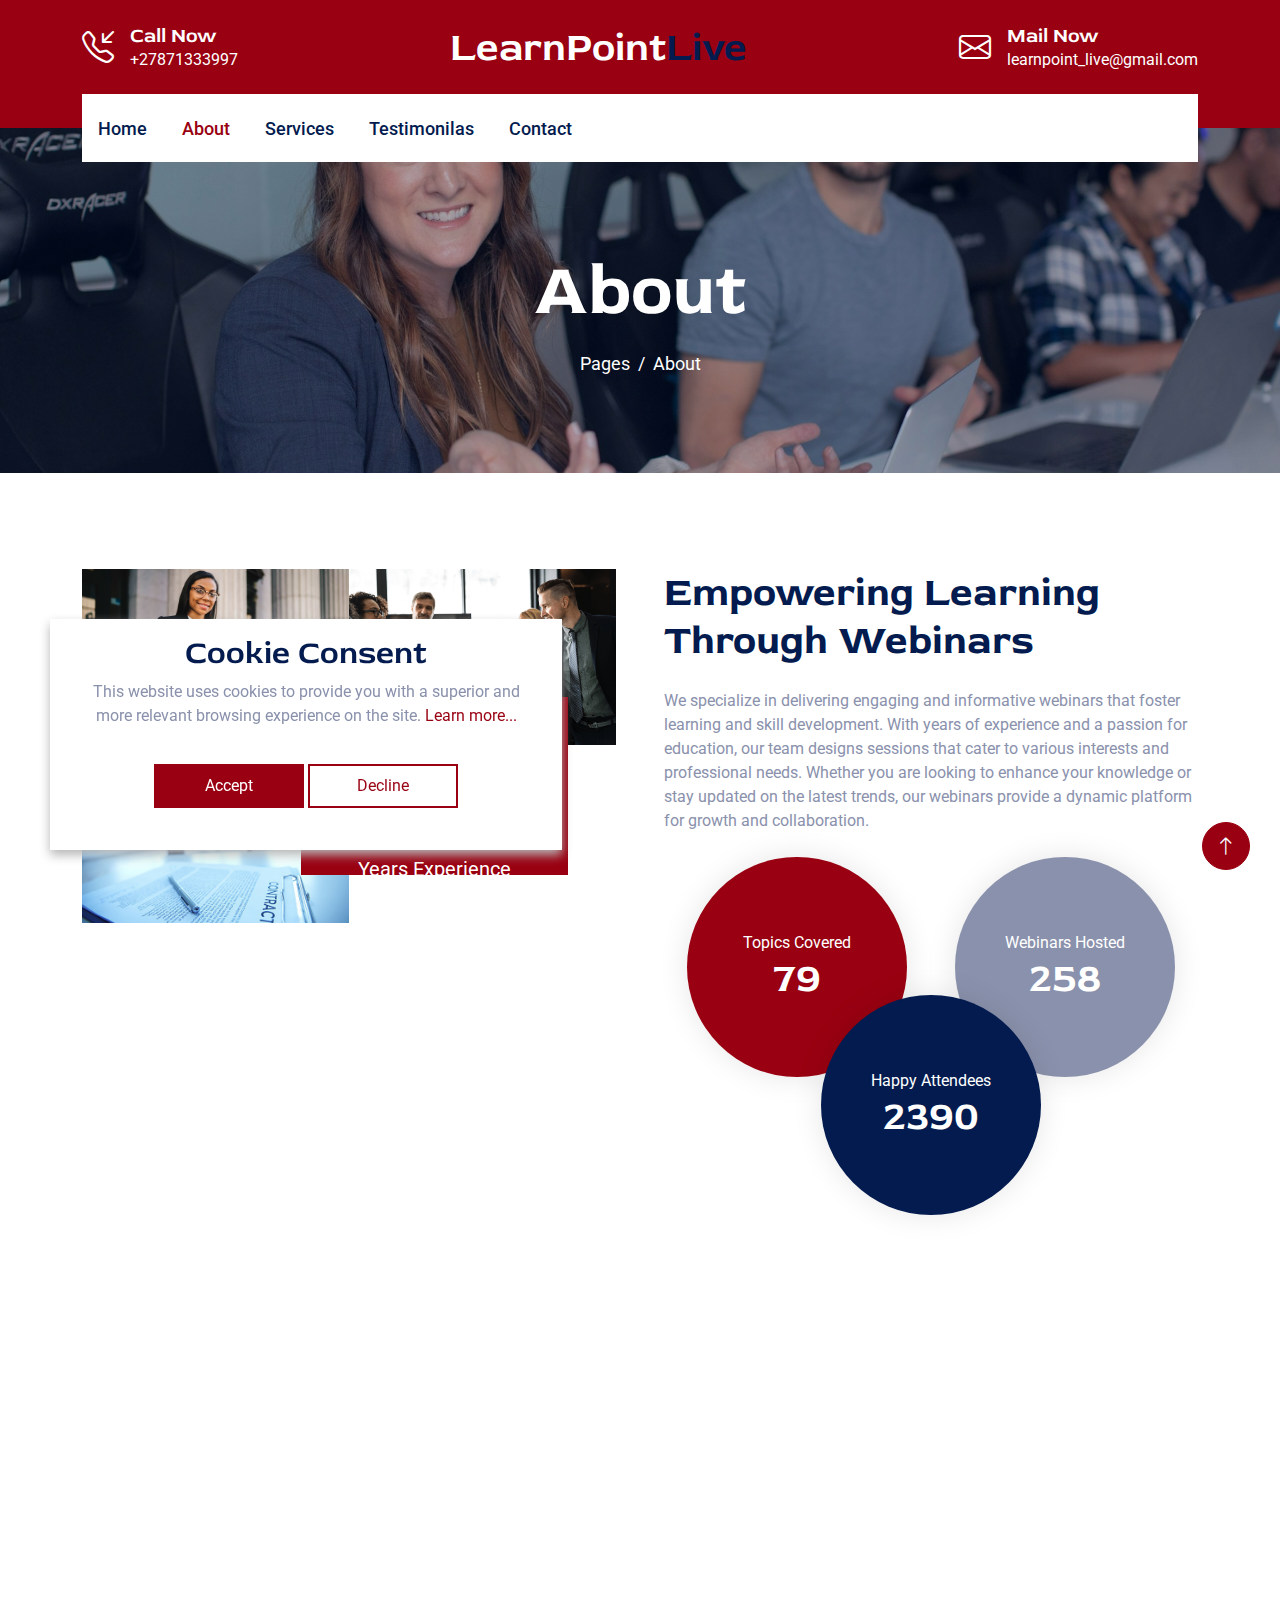
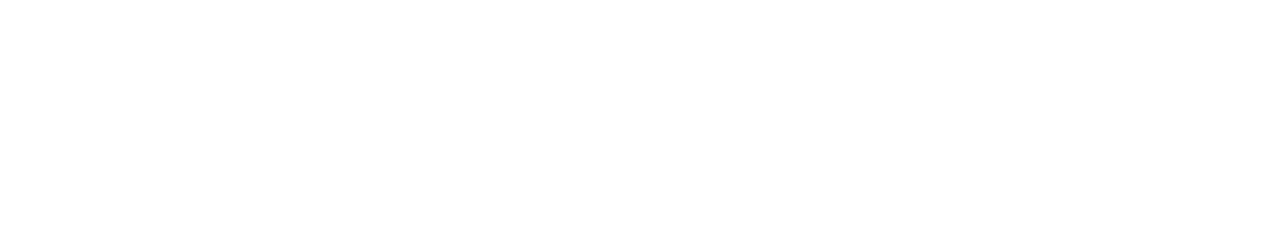
==== about.html @ 98da48b9 "WIP" ====
<!DOCTYPE html>
<html lang="en">
    <head>
        <meta charset="utf-8" />
        <title>LearnPointLive</title>
        <meta content="width=device-width, initial-scale=1.0" name="viewport" />
        <meta content="" name="keywords" />
        <meta content="" name="description" />

        <!-- Favicon -->
        <link href="img/favicon.ico" rel="icon" />

        <!-- Google Web Fonts -->
        <link rel="preconnect" href="https://fonts.googleapis.com" />
        <link rel="preconnect" href="https://fonts.gstatic.com" crossorigin />
        <link
            href="https://fonts.googleapis.com/css2?family=Roboto:wght@400;500&family=Red+Rose:wght@600;700&display=swap"
            rel="stylesheet"
        />

        <!-- Icon Font Stylesheet -->
        <link
            href="https://cdnjs.cloudflare.com/ajax/libs/font-awesome/5.10.0/css/all.min.css"
            rel="stylesheet"
        />
        <link
            rel="stylesheet"
            href="https://cdn.jsdelivr.net/npm/bootstrap-icons@1.10.4/font/bootstrap-icons.css"
        />

        <!-- Libraries Stylesheet -->
        <link href="lib/animate/animate.min.css" rel="stylesheet" />
        <link
            href="lib/owlcarousel/assets/owl.carousel.min.css"
            rel="stylesheet"
        />

        <!-- Customized Bootstrap Stylesheet -->
        <link href="css/bootstrap.min.css" rel="stylesheet" />

        <!-- Template Stylesheet -->
        <link href="css/style.css" rel="stylesheet" />
    </head>

    <body>
        <!-- Spinner Start -->
        <div
            id="spinner"
            class="show bg-white position-fixed translate-middle w-100 vh-100 top-50 start-50 d-flex align-items-center justify-content-center"
        >
            <div
                class="spinner-border text-primary"
                role="status"
                style="width: 3rem; height: 3rem"
            ></div>
        </div>
        <!-- Spinner End -->

        <!-- Brand Start -->
        <div
            class="container-fluid bg-primary text-white pt-4 pb-5 d-none d-lg-flex"
        >
            <div class="container pb-2">
                <div class="d-flex align-items-center justify-content-between">
                    <div class="d-flex">
                        <i class="bi bi-telephone-inbound fs-2"></i>
                        <div class="ms-3">
                            <h5 class="text-white mb-0">Call Now</h5>
                            <span>+27871333997</span>
                        </div>
                    </div>
                    <a href="index.html" class="h1 text-white mb-0"
                        >LearnPoint<span class="text-dark">Live</span></a
                    >
                    <div class="d-flex">
                        <i class="bi bi-envelope fs-2"></i>
                        <div class="ms-3">
                            <h5 class="text-white mb-0">Mail Now</h5>
                            <span>learnpoint_live@gmail.com</span>
                        </div>
                    </div>
                </div>
            </div>
        </div>
        <!-- Brand End -->

        <!-- Navbar Start -->
        <div class="container-fluid sticky-top">
            <div class="container">
                <nav
                    class="navbar navbar-expand-lg navbar-light bg-white py-lg-0 px-lg-3"
                >
                    <a href="index.html" class="navbar-brand d-lg-none">
                        <h1 class="text-primary m-0">
                            Quantum<span class="text-dark">Lex</span>
                        </h1>
                    </a>
                    <button
                        type="button"
                        class="navbar-toggler me-0"
                        data-bs-toggle="collapse"
                        data-bs-target="#navbarCollapse"
                    >
                        <span class="navbar-toggler-icon"></span>
                    </button>
                    <div class="collapse navbar-collapse" id="navbarCollapse">
                        <div class="navbar-nav">
                            <a href="index.html" class="nav-item nav-link"
                                >Home</a
                            >
                            <a
                                href="about.html"
                                class="nav-item nav-link active"
                                >About</a
                            >
                            <a href="service.html" class="nav-item nav-link"
                                >Services</a
                            >
                            <a href="testimonial.html" class="nav-item nav-link"
                                >Testimonilas</a
                            >
                            <a href="contact.html" class="nav-item nav-link"
                                >Contact</a
                            >
                        </div>
                    </div>
                </nav>
            </div>
        </div>
        <!-- Navbar End -->

        <!-- Page Header Start -->
        <div
            class="container-fluid page-header bg2 py-5 mb-5 wow fadeIn"
            data-wow-delay="0.1s"
        >
            <div class="container text-center py-5 mt-4">
                <h1 class="display-2 text-white mb-3 animated slideInDown">
                    About
                </h1>
                <nav aria-label="breadcrumb animated slideInDown">
                    <ol class="breadcrumb justify-content-center mb-0">
                        <li class="breadcrumb-item"><a href="#">Pages</a></li>
                        <li class="breadcrumb-item" aria-current="page">
                            About
                        </li>
                    </ol>
                </nav>
            </div>
        </div>
        <!-- Page Header End -->

        <!-- About Start -->
        <div class="container-fluid py-5">
            <div class="container">
                <div class="row g-5">
                    <div class="col-lg-6 wow fadeIn" data-wow-delay="0.1s">
                        <div class="row g-0">
                            <div class="col-6">
                                <img class="img-fluid" src="img/about-1.jpg" />
                            </div>
                            <div class="col-6">
                                <img class="img-fluid" src="img/about-2.jpg" />
                            </div>
                            <div class="col-6">
                                <img class="img-fluid" src="img/about-3.jpg" />
                            </div>
                            <div class="col-6">
                                <div
                                    class="bg-primary w-100 h-100 mt-n5 ms-n5 d-flex flex-column align-items-center justify-content-center"
                                >
                                    <div class="icon-box-light">
                                        <i class="bi bi-award text-dark"></i>
                                    </div>
                                    <h1
                                        class="display-1 text-white mb-0"
                                        data-toggle="counter-up"
                                    >
                                        9
                                    </h1>
                                    <small class="fs-5 text-white"
                                        >Years Experience</small
                                    >
                                </div>
                            </div>
                        </div>
                    </div>
                    <div class="col-lg-6 wow fadeIn" data-wow-delay="0.5s">
                        <h1 class="display-6 mb-4">
                            Empowering Learning Through Webinars
                        </h1>
                        <p class="mb-4">
                            We specialize in delivering engaging and informative
                            webinars that foster learning and skill development.
                            With years of experience and a passion for
                            education, our team designs sessions that cater to
                            various interests and professional needs. Whether
                            you are looking to enhance your knowledge or stay
                            updated on the latest trends, our webinars provide a
                            dynamic platform for growth and collaboration.
                        </p>
                        <div class="row g-4 g-sm-5 justify-content-center">
                            <div class="col-sm-6">
                                <div
                                    class="about-fact btn-square flex-column rounded-circle bg-primary ms-sm-auto"
                                >
                                    <p class="text-white mb-0">
                                        Topics Covered
                                    </p>
                                    <h1
                                        class="text-white mb-0"
                                        data-toggle="counter-up"
                                    >
                                        79
                                    </h1>
                                </div>
                            </div>
                            <div class="col-sm-6 text-start">
                                <div
                                    class="about-fact btn-square flex-column rounded-circle bg-secondary me-sm-auto"
                                >
                                    <p class="text-white mb-0">
                                        Webinars Hosted
                                    </p>
                                    <h1
                                        class="text-white mb-0"
                                        data-toggle="counter-up"
                                    >
                                        258
                                    </h1>
                                </div>
                            </div>
                            <div class="col-sm-6">
                                <div
                                    class="about-fact mt-n130 btn-square flex-column rounded-circle bg-dark mx-sm-auto"
                                >
                                    <p class="text-white mb-0">
                                        Happy Attendees
                                    </p>
                                    <h1
                                        class="text-white mb-0"
                                        data-toggle="counter-up"
                                    >
                                        2390
                                    </h1>
                                </div>
                            </div>
                        </div>
                    </div>
                </div>
            </div>
        </div>
        <!-- About End -->

        <!-- Footer Start -->
        <div
            class="container-fluid footer position-relative bg-dark text-white-50 py-5 wow fadeIn"
            data-wow-delay="0.1s"
        >
            <div class="container">
                <div class="row g-5 py-5">
                    <div class="col-lg-6 pe-lg-5">
                        <a href="index.html" class="navbar-brand">
                            <h1 class="h1 text-primary mb-0">
                                Quantum<span class="text-white">Lex</span>
                            </h1>
                        </a>
                        <p class="fs-5 mb-4">
                            Connect with us to explore how our webinars can help
                            you gain new skills, insights, and knowledge. We are
                            committed to providing high-quality educational
                            experiences tailored to your needs.
                        </p>
                        <p>
                            <i class="fa fa-map-marker-alt me-2"></i>3rd Floor,
                            Mariendahl House Newlands on Main, Mariendahl Ave,
                            Claremont, Cape Town, 7708, South Africa
                        </p>
                        <p><i class="fa fa-phone-alt me-2"></i>+27871333997</p>
                        <p>
                            <i class="fa fa-envelope me-2"></i
                            >learnpoint_live@gmail.com
                        </p>
                    </div>
                    <div class="col-lg-6 ps-lg-5">
                        <div class="row g-5">
                            <div class="col-sm-6">
                                <h4 class="text-light mb-4">Quick Links</h4>
                                <a class="btn btn-link" href="index.html"
                                    >Home</a
                                >
                                <a class="btn btn-link" href="contact.html"
                                    >Contact Us</a
                                >
                                <a class="btn btn-link" href="about.html"
                                    >About us</a
                                >
                                <a class="btn btn-link" href="terms-of-use.html"
                                    >Terms & Condition</a
                                >
                                <a
                                    class="btn btn-link"
                                    href="privacy-policy.html"
                                    >Privacy Policy</a
                                >
                            </div>
                            <div class="col-sm-6">
                                <h4 class="text-light mb-4">Popular Links</h4>
                                <a class="btn btn-link" href="about.html"
                                    >About Us</a
                                >
                                <a class="btn btn-link" href="contact.html"
                                    >Contact Us</a
                                >
                                <a class="btn btn-link" href="service.html"
                                    >Our Services</a
                                >
                                <a class="btn btn-link" href="terms-of-use.html"
                                    >Terms & Condition</a
                                >
                            </div>
                            <div class="col-sm-12">
                                <h4 class="text-light mb-4">Newsletter</h4>
                                <div class="w-100">
                                    <div class="input-group">
                                        <input
                                            type="text"
                                            class="form-control border-0 py-3 px-4"
                                            style="
                                                background: rgba(
                                                    255,
                                                    255,
                                                    255,
                                                    0.1
                                                );
                                            "
                                            placeholder="Your Email Address"
                                            id="email"
                                        /><button
                                            class="btn btn-primary px-4"
                                            id="submit"
                                            onclick="sendForm()"
                                        >
                                            Sign Up
                                        </button>
                                    </div>
                                    <div id="result"></div>
                                </div>
                            </div>
                        </div>
                    </div>
                </div>
            </div>
        </div>
        <!-- Footer End -->

        <!-- Cookie banner -->
        <div class="cookie-wrapper show">
            <div>
                <i class="bx bx-cookie"></i>
                <h2 style="text-align: center">Cookie Consent</h2>
            </div>

            <div class="data">
                <p>
                    This website uses cookies to provide you with a superior and
                    more relevant browsing experience on the site.
                    <a href="#">Learn more...</a>
                </p>
            </div>

            <div class="buttons">
                <button class="cookie-button" id="acceptBtn">Accept</button>
                <button class="cookie-button" id="declineBtn">Decline</button>
            </div>
        </div>
        <!-- End Cookie banner -->

        <!-- Back to Top -->
        <a
            href="#"
            class="btn btn-lg btn-primary btn-lg-square rounded-circle back-to-top"
            ><i class="bi bi-arrow-up"></i
        ></a>

        <!-- JavaScript Libraries -->
        <script src="https://ajax.googleapis.com/ajax/libs/jquery/3.6.1/jquery.min.js"></script>
        <script src="https://cdn.jsdelivr.net/npm/bootstrap@5.0.0/dist/js/bootstrap.bundle.min.js"></script>
        <script src="lib/wow/wow.min.js"></script>
        <script src="lib/easing/easing.min.js"></script>
        <script src="lib/waypoints/waypoints.min.js"></script>
        <script src="lib/counterup/counterup.min.js"></script>
        <script src="lib/owlcarousel/owl.carousel.min.js"></script>

        <!-- Template Javascript -->
        <script src="js/main.js"></script>
        <script src="js/contact-form.js"></script>
        <script src="js/cookiebanner.js"></script>
    </body>
</html>
---- css/style.css ----
/********** Template CSS **********/

.back-to-top {
    position: fixed;
    display: none;
    right: 30px;
    bottom: 30px;
    z-index: 99;
}

.fw-medium {
    font-weight: 500;
}

/*** Spinner ***/
#spinner {
    opacity: 0;
    visibility: hidden;
    transition: opacity 0.5s ease-out, visibility 0s linear 0.5s;
    z-index: 99999;
}

#spinner.show {
    transition: opacity 0.5s ease-out, visibility 0s linear 0s;
    visibility: visible;
    opacity: 1;
}

/*** Button ***/
.btn {
    transition: 0.5s;
    font-weight: 500;
}

.btn-primary,
.btn-outline-primary:hover {
    color: var(--bs-light);
}

.btn-secondary,
.btn-outline-secondary:hover {
    color: var(--bs-dark);
}

.btn-square {
    width: 38px;
    height: 38px;
}

.btn-sm-square {
    width: 32px;
    height: 32px;
}

.btn-lg-square {
    width: 48px;
    height: 48px;
}

.btn-square,
.btn-sm-square,
.btn-lg-square {
    padding: 0;
    display: flex;
    align-items: center;
    justify-content: center;
    border-radius: 50px;
    font-weight: normal;
}

.icon-box-primary,
.icon-box-light {
    position: relative;
    padding: 0 0 10px 10px;
    z-index: 1;
}

.icon-box-primary i,
.icon-box-light i {
    font-size: 60px;
    line-height: 0;
}

.icon-box-primary::before,
.icon-box-light::before {
    position: absolute;
    content: '';
    width: 35px;
    height: 35px;
    left: 0;
    bottom: 0;
    border-radius: 35px;
    transition: 0.5s;
    z-index: -1;
}

.icon-box-primary::before {
    background: var(--bs-primary);
}

.icon-box-light::before {
    background: var(--bs-light);
}

/*** Navbar ***/
.sticky-top {
    top: -100px;
    transition: 0.5s;
}

.navbar .navbar-nav .nav-link {
    margin-right: 35px;
    padding: 20px 0;
    color: var(--bs-dark);
    font-size: 18px;
    font-weight: 500;
    outline: none;
}

.navbar .navbar-nav .nav-link:hover,
.navbar .navbar-nav .nav-link.active {
    color: var(--bs-primary);
}

.navbar .dropdown-toggle::after {
    border: none;
    content: '\f107';
    font-family: 'Font Awesome 5 Free';
    font-weight: 900;
    vertical-align: middle;
    margin-left: 8px;
}

@media (max-width: 991.98px) {
    .navbar .navbar-nav .nav-link {
        margin-right: 0;
        padding: 10px 0;
    }

    .navbar .navbar-nav {
        margin-top: 15px;
        border-top: 1px solid #eeeeee;
    }
}

@media (min-width: 992px) {
    .sticky-top {
        margin-top: -34px;
    }

    .navbar {
        height: 68px;
    }

    .navbar .nav-item .dropdown-menu {
        display: block;
        border: none;
        margin-top: 0;
        top: 150%;
        opacity: 0;
        visibility: hidden;
        transition: 0.5s;
    }

    .navbar .nav-item:hover .dropdown-menu {
        top: 100%;
        visibility: visible;
        transition: 0.5s;
        opacity: 1;
    }
}

/*** Header ***/
@media (min-width: 992px) {
    .header-carousel,
    .page-header {
        margin-top: -34px;
    }
}

.carousel-caption {
    top: 0;
    left: 0;
    right: 0;
    bottom: 0;
    display: flex;
    align-items: center;
    background: rgba(3, 27, 78, 0.3);
    z-index: 1;
}

.carousel-control-prev,
.carousel-control-next {
    width: 15%;
}

.carousel-control-prev-icon,
.carousel-control-next-icon {
    width: 3.5rem;
    height: 3.5rem;
    border-radius: 3.5rem;
    background-color: var(--bs-primary);
    border: 15px solid var(--bs-primary);
}

@media (max-width: 767.98px) {
    #header-carousel .carousel-item {
        position: relative;
        min-height: 450px;
    }

    #header-carousel .carousel-item img {
        position: absolute;
        width: 100%;
        height: 100%;
        object-fit: cover;
    }
}

.page-header {
    background: linear-gradient(rgba(3, 27, 78, 0.3), rgba(3, 27, 78, 0.3)),
        url(../img/breadcrumb1.jpg) center center no-repeat;
    background-size: cover;
}

.bg2 {
    background: linear-gradient(rgba(3, 27, 78, 0.3), rgba(3, 27, 78, 0.3)),
        url(../img/breadcrumb2.jpg) center center no-repeat;
    background-size: cover;
}

.bg3 {
    background: linear-gradient(rgba(3, 27, 78, 0.3), rgba(3, 27, 78, 0.3)),
        url(../img/breadcrumb3.jpg) center center no-repeat;
    background-size: cover;
}

.bg4 {
    background: linear-gradient(rgba(3, 27, 78, 0.3), rgba(3, 27, 78, 0.3)),
        url(../img/breadcrumb4.jpg) center center no-repeat;
    background-size: cover;
}

.bg5 {
    background: linear-gradient(rgba(3, 27, 78, 0.3), rgba(3, 27, 78, 0.3)),
        url(../img/breadcrumb5.jpg) center center no-repeat;
    background-size: cover;
}

.page-header .breadcrumb-item + .breadcrumb-item::before {
    color: var(--bs-white);
}

.page-header .breadcrumb-item,
.page-header .breadcrumb-item a {
    font-size: 18px;
    color: var(--bs-white);
}

/*** Features ***/
.feature {
    background: linear-gradient(rgba(3, 27, 78, 0.3), rgba(3, 27, 78, 0.3)),
        url(../img/feature.jpg) left center no-repeat;
    background-size: cover;
}

.feature-row {
    box-shadow: 0 0 45px rgba(0, 0, 0, 0.08);
}

.feature-item {
    border-color: rgba(0, 0, 0, 0.03) !important;
}

.experience .progress {
    height: 5px;
}

.experience .progress .progress-bar {
    width: 0px;
    transition: 3s;
}

.experience .nav-pills .nav-link {
    color: var(--dark);
}

.experience .nav-pills .nav-link.active {
    color: #ffffff;
}

.experience .tab-content hr {
    width: 30px;
}

/*** About ***/
.about-fact {
    width: 220px;
    height: 220px;
    box-shadow: 0 0 30px rgba(0, 0, 0, 0.1);
}

@media (min-width: 576px) {
    .about-fact.mt-n130 {
        margin-top: -130px;
    }
}

.btn-play {
    position: relative;
    display: block;
    box-sizing: content-box;
    width: 36px;
    height: 46px;
    border-radius: 100%;
    border: none;
    outline: none !important;
    padding: 18px 20px 20px 28px;
    background: var(--bs-primary);
}

.btn-play:before {
    content: '';
    position: absolute;
    z-index: 0;
    left: 50%;
    top: 50%;
    transform: translateX(-50%) translateY(-50%);
    display: block;
    width: 90px;
    height: 90px;
    background: var(--bs-primary);
    border-radius: 100%;
    animation: pulse-border 1500ms ease-out infinite;
}

.btn-play:after {
    content: '';
    position: absolute;
    z-index: 1;
    left: 50%;
    top: 50%;
    transform: translateX(-50%) translateY(-50%);
    display: block;
    width: 90px;
    height: 90px;
    background: var(--bs-primary);
    border-radius: 100%;
    transition: all 200ms;
}

.btn-play span {
    display: block;
    position: relative;
    z-index: 3;
    width: 0;
    height: 0;
    left: 3px;
    border-left: 30px solid #ffffff;
    border-top: 18px solid transparent;
    border-bottom: 18px solid transparent;
}

@keyframes pulse-border {
    0% {
        transform: translateX(-50%) translateY(-50%) translateZ(0) scale(1);
        opacity: 1;
    }

    100% {
        transform: translateX(-50%) translateY(-50%) translateZ(0) scale(2);
        opacity: 0;
    }
}

.modal-video .modal-dialog {
    position: relative;
    max-width: 800px;
    margin: 60px auto 0 auto;
}

.modal-video .modal-body {
    position: relative;
    padding: 0px;
}

.modal-video .close {
    position: absolute;
    width: 30px;
    height: 30px;
    right: 0px;
    top: -30px;
    z-index: 999;
    font-size: 30px;
    font-weight: normal;
    color: #ffffff;
    background: #000000;
    opacity: 1;
}

/*** Service ***/
.container-service {
    position: relative;
}

.container-service::before {
    position: absolute;
    content: '';
    background: var(--bs-light);
    width: 100%;
    height: 100%;
    left: 0px;
    top: 0px;
    clip-path: polygon(0 0, 100% 0, 100% 30%, 0 70%);
    z-index: -1;
}

.service-item {
    position: relative;
    height: 100%;
    padding: 45px 30px;
    background: var(--bs-white);
    box-shadow: 0 0 45px rgba(0, 0, 0, 0.05);
}

.service-item::before {
    position: absolute;
    content: '';
    width: 100%;
    height: 0;
    left: 0;
    bottom: 0;
    transition: 0.5s;
    background: var(--bs-primary);
}

.service-item:hover::before {
    height: 100%;
    top: 0;
}

.service-item * {
    position: relative;
    transition: 0.5s;
    z-index: 1;
}

.service-item:hover h5,
.service-item:hover p {
    color: var(--bs-white);
}

.service-item:hover .icon-box-primary::before {
    background: var(--bs-dark);
}

.service-item:hover .icon-box-primary i {
    color: var(--bs-white) !important;
}

/*** Team ***/
.container-team {
    position: relative;
}

.container-team::before {
    position: absolute;
    content: '';
    background: var(--bs-light);
    width: 100%;
    height: 100%;
    left: 0px;
    top: 0px;
    clip-path: polygon(0 70%, 100% 30%, 100% 100%, 0% 100%);
    z-index: -1;
}

.team-item {
    background: var(--bs-white);
    box-shadow: 0 0 45px rgba(0, 0, 0, 0.05);
}

.team-item .team-social {
    position: absolute;
    width: 0;
    height: 100%;
    top: 0;
    right: 0;
    transition: 0.5s;
    background: var(--bs-primary);
    display: flex;
    align-items: center;
    justify-content: center;
}

.team-item:hover .team-social {
    width: 100%;
    left: 0;
}

.team-item .team-social .btn {
    opacity: 0;
    transition: 0.5s;
}

.team-item:hover .team-social .btn {
    opacity: 1;
}

/*** Testimonial ***/
.testimonial {
    background: linear-gradient(rgba(3, 27, 78, 0.3), rgba(3, 27, 78, 0.3)),
        url(../img/testimonial.jpg) left center no-repeat;
    background-size: cover;
}

.testimonial-item img {
    width: 60px !important;
    height: 60px !important;
    border-radius: 60px;
}

.testimonial-carousel .owl-nav {
    position: absolute;
    top: 0;
    right: 0;
    display: flex;
}

.testimonial-carousel .owl-nav .owl-prev,
.testimonial-carousel .owl-nav .owl-next {
    margin-left: 15px;
    color: var(--bs-primary);
    font-size: 30px;
    line-height: 0;
    transition: 0.5s;
}

.testimonial-carousel .owl-nav .owl-prev:hover,
.testimonial-carousel .owl-nav .owl-next:hover {
    color: var(--bs-dark);
}

/*** Contact ***/
/* @media (min-width: 992px) {
    .contact-info::after {
        position: absolute;
        content: '';
        width: 0px;
        height: 100%;
        top: 0;
        left: 50%;
        border-left: 1px dashed rgba(255, 255, 255, 0.2);
    }
}

@media (max-width: 991.98px) {
    .contact-info::after {
        position: absolute;
        content: '';
        width: 100%;
        height: 0px;
        top: 50%;
        left: 0;
        border-top: 1px dashed rgba(255, 255, 255, 0.2);
    }
} */

/*** Footer ***/
.footer {
    background: linear-gradient(rgba(3, 27, 78, 0.3), rgba(3, 27, 78, 0.3)),
        url(../img/footer.png) center center no-repeat;
    background-size: contain;
}

@media (min-width: 992px) {
    .footer::after {
        position: absolute;
        content: '';
        width: 0px;
        height: 100%;
        top: 0;
        left: 50%;
        border-left: 1px dashed rgba(255, 255, 255, 0.2);
    }
}

.footer .btn.btn-link {
    display: block;
    margin-bottom: 5px;
    padding: 0;
    text-align: left;
    color: rgba(255, 255, 255, 0.5);
    font-weight: normal;
    text-transform: capitalize;
    transition: 0.3s;
}

.footer .btn.btn-link::before {
    position: relative;
    content: '\f105';
    font-family: 'Font Awesome 5 Free';
    font-weight: 900;
    color: rgba(255, 255, 255, 0.5);
    margin-right: 10px;
}

.footer .btn.btn-link:hover {
    color: var(--bs-primary);
    letter-spacing: 1px;
    box-shadow: none;
}

.copyright {
    border-top: 1px dashed rgba(255, 255, 255, 0.2);
}

.copyright a {
    color: var(--bs-white);
}

.copyright a:hover {
    color: var(--bs-primary);
}
@import url('https://fonts.googleapis.com/css2?family=Poppins:wght@300;400;500;600&display=swap');

.cookie-wrapper {
    position: fixed;
    bottom: 50px;
    left: 50px;
    width: 40%;
    background: #fff;
    padding: 15px 25px 22px;
    transition: right 0.3s ease;
    box-shadow: 0 5px 10px rgb(182, 182, 182);
    z-index: 999;
}
.cookie-wrapper .show {
    right: 20px;
}

@media (max-width: 772px) {
    .cookie-wrapper {
        width: 100%;
        bottom: 0px;
        left: 0px;
    }
}

.hidden {
    display: none;
}
header i {
    color: #990011ff;
    font-size: 32px;
    text-align: center;
}
header h2 {
    color: #990011ff;
    font-weight: 500;
    text-align: center;
}
.data {
    text-align: center;
}
.data p a {
    color: #990011ff;
    text-decoration: none;
    text-align: center !important;
}
.data p a:hover {
    text-decoration: underline;
}
.buttons {
    padding: 20px 0px;
    text-align: center;
}
.buttons .cookie-button {
    border: 2px solid #990011ff;
    color: #fff;
    padding: 8px 0;
    background: #990011ff;
    cursor: pointer;
    width: calc(100% / 2 - 10px);
    transition: all 0.2s ease;
    max-width: 150px;
    border-radius: 0px;
}
.buttons #acceptBtn:hover {
    background-color: transparent;
    color: #990011ff;
}
#declineBtn {
    background-color: #fff;
    color: #990011ff;
    border-radius: 0;
}
#declineBtn:hover {
    background-color: #990011ff;
    color: #fff;
}
#result {
    color: red;
    font-size: 14px;
}
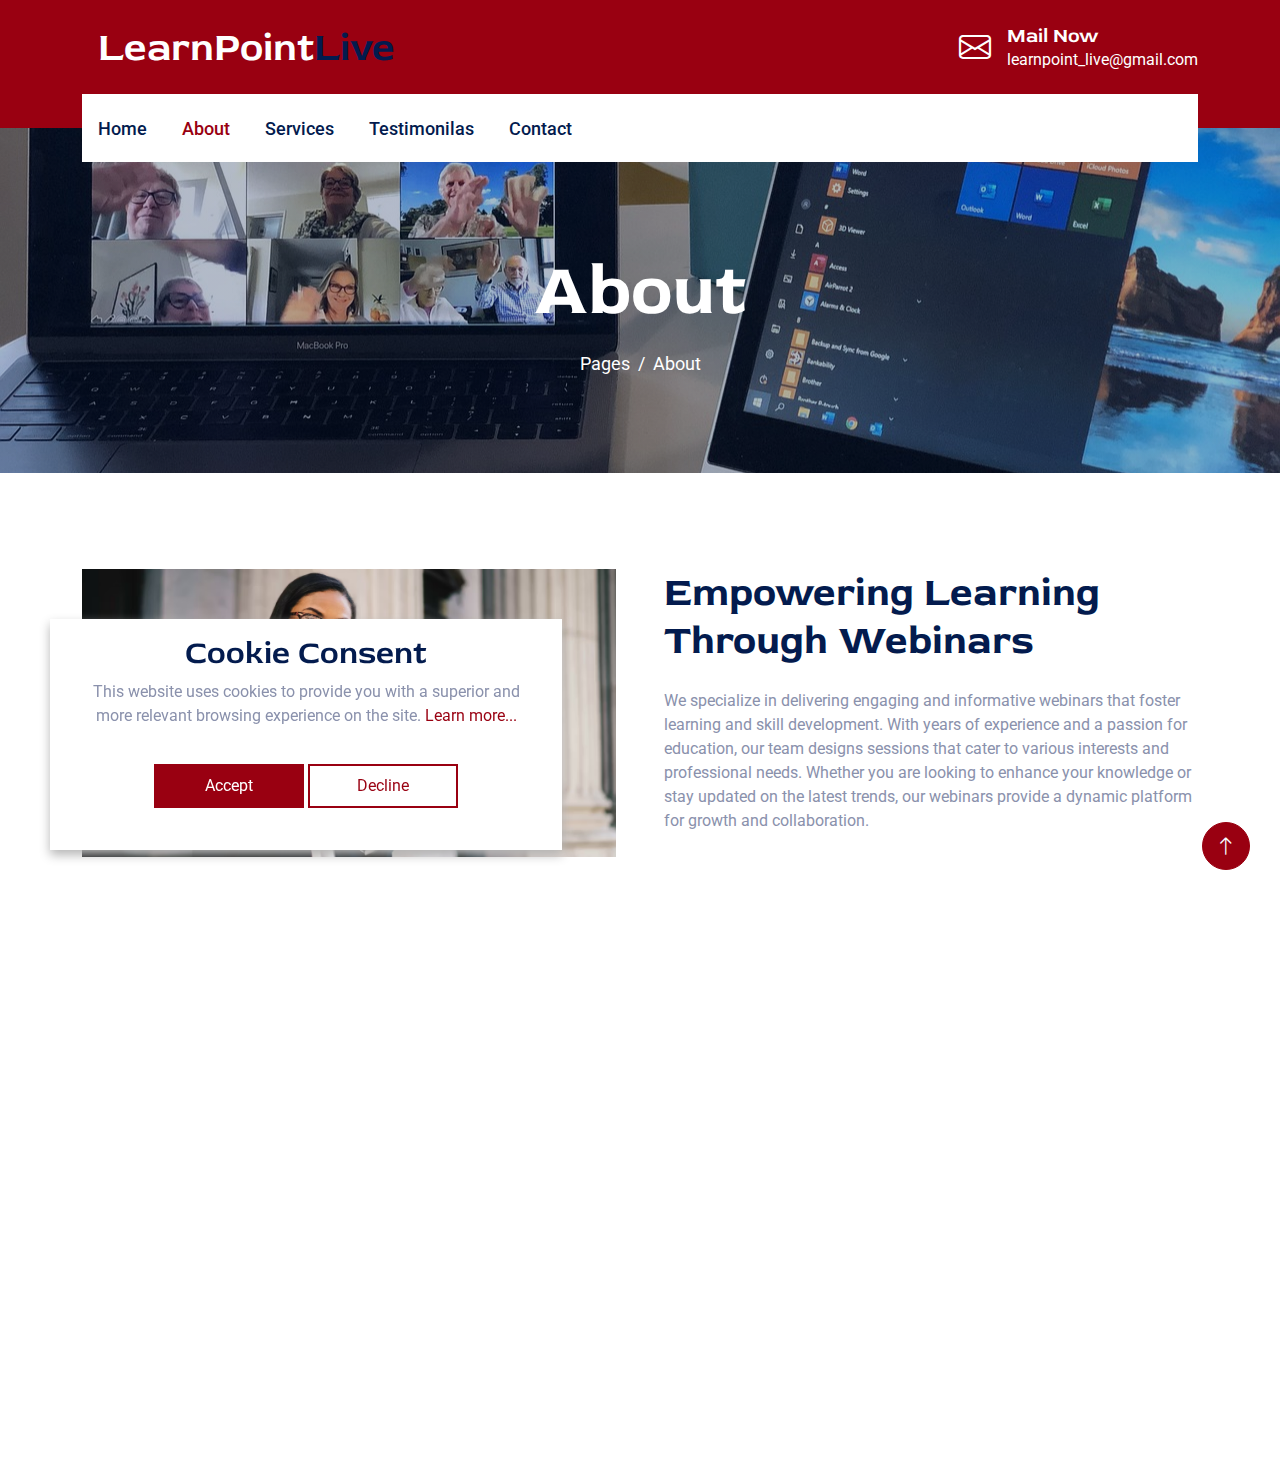
==== commit 57a33238: "WIP" ====
--- a/about.html
+++ b/about.html
@@ -63,15 +63,14 @@
             <div class="container pb-2">
                 <div class="d-flex align-items-center justify-content-between">
                     <div class="d-flex">
-                        <i class="bi bi-telephone-inbound fs-2"></i>
                         <div class="ms-3">
-                            <h5 class="text-white mb-0">Call Now</h5>
-                            <span>+27871333997</span>
+                            <a href="index.html" class="h1 text-white mb-0"
+                                >LearnPoint<span class="text-dark"
+                                    >Live</span
+                                ></a
+                            >
                         </div>
                     </div>
-                    <a href="index.html" class="h1 text-white mb-0"
-                        >LearnPoint<span class="text-dark">Live</span></a
-                    >
                     <div class="d-flex">
                         <i class="bi bi-envelope fs-2"></i>
                         <div class="ms-3">
@@ -92,7 +91,7 @@
                 >
                     <a href="index.html" class="navbar-brand d-lg-none">
                         <h1 class="text-primary m-0">
-                            Quantum<span class="text-dark">Lex</span>
+                            LearnPoint<span class="text-dark">Live</span>
                         </h1>
                     </a>
                     <button
@@ -155,35 +154,11 @@
             <div class="container">
                 <div class="row g-5">
                     <div class="col-lg-6 wow fadeIn" data-wow-delay="0.1s">
-                        <div class="row g-0">
-                            <div class="col-6">
-                                <img class="img-fluid" src="img/about-1.jpg" />
-                            </div>
-                            <div class="col-6">
-                                <img class="img-fluid" src="img/about-2.jpg" />
-                            </div>
-                            <div class="col-6">
-                                <img class="img-fluid" src="img/about-3.jpg" />
-                            </div>
-                            <div class="col-6">
-                                <div
-                                    class="bg-primary w-100 h-100 mt-n5 ms-n5 d-flex flex-column align-items-center justify-content-center"
-                                >
-                                    <div class="icon-box-light">
-                                        <i class="bi bi-award text-dark"></i>
-                                    </div>
-                                    <h1
-                                        class="display-1 text-white mb-0"
-                                        data-toggle="counter-up"
-                                    >
-                                        9
-                                    </h1>
-                                    <small class="fs-5 text-white"
-                                        >Years Experience</small
-                                    >
-                                </div>
-                            </div>
-                        </div>
+                        <img
+                            style="height: 100%; object-fit: cover"
+                            class="img-fluid"
+                            src="img/about-1.jpg"
+                        />
                     </div>
                     <div class="col-lg-6 wow fadeIn" data-wow-delay="0.5s">
                         <h1 class="display-6 mb-4">
@@ -199,53 +174,6 @@
                             updated on the latest trends, our webinars provide a
                             dynamic platform for growth and collaboration.
                         </p>
-                        <div class="row g-4 g-sm-5 justify-content-center">
-                            <div class="col-sm-6">
-                                <div
-                                    class="about-fact btn-square flex-column rounded-circle bg-primary ms-sm-auto"
-                                >
-                                    <p class="text-white mb-0">
-                                        Topics Covered
-                                    </p>
-                                    <h1
-                                        class="text-white mb-0"
-                                        data-toggle="counter-up"
-                                    >
-                                        79
-                                    </h1>
-                                </div>
-                            </div>
-                            <div class="col-sm-6 text-start">
-                                <div
-                                    class="about-fact btn-square flex-column rounded-circle bg-secondary me-sm-auto"
-                                >
-                                    <p class="text-white mb-0">
-                                        Webinars Hosted
-                                    </p>
-                                    <h1
-                                        class="text-white mb-0"
-                                        data-toggle="counter-up"
-                                    >
-                                        258
-                                    </h1>
-                                </div>
-                            </div>
-                            <div class="col-sm-6">
-                                <div
-                                    class="about-fact mt-n130 btn-square flex-column rounded-circle bg-dark mx-sm-auto"
-                                >
-                                    <p class="text-white mb-0">
-                                        Happy Attendees
-                                    </p>
-                                    <h1
-                                        class="text-white mb-0"
-                                        data-toggle="counter-up"
-                                    >
-                                        2390
-                                    </h1>
-                                </div>
-                            </div>
-                        </div>
                     </div>
                 </div>
             </div>
--- a/css/style.css
+++ b/css/style.css
@@ -567,11 +567,6 @@
 } */
 
 /*** Footer ***/
-.footer {
-    background: linear-gradient(rgba(3, 27, 78, 0.3), rgba(3, 27, 78, 0.3)),
-        url(../img/footer.png) center center no-repeat;
-    background-size: contain;
-}
 
 @media (min-width: 992px) {
     .footer::after {
